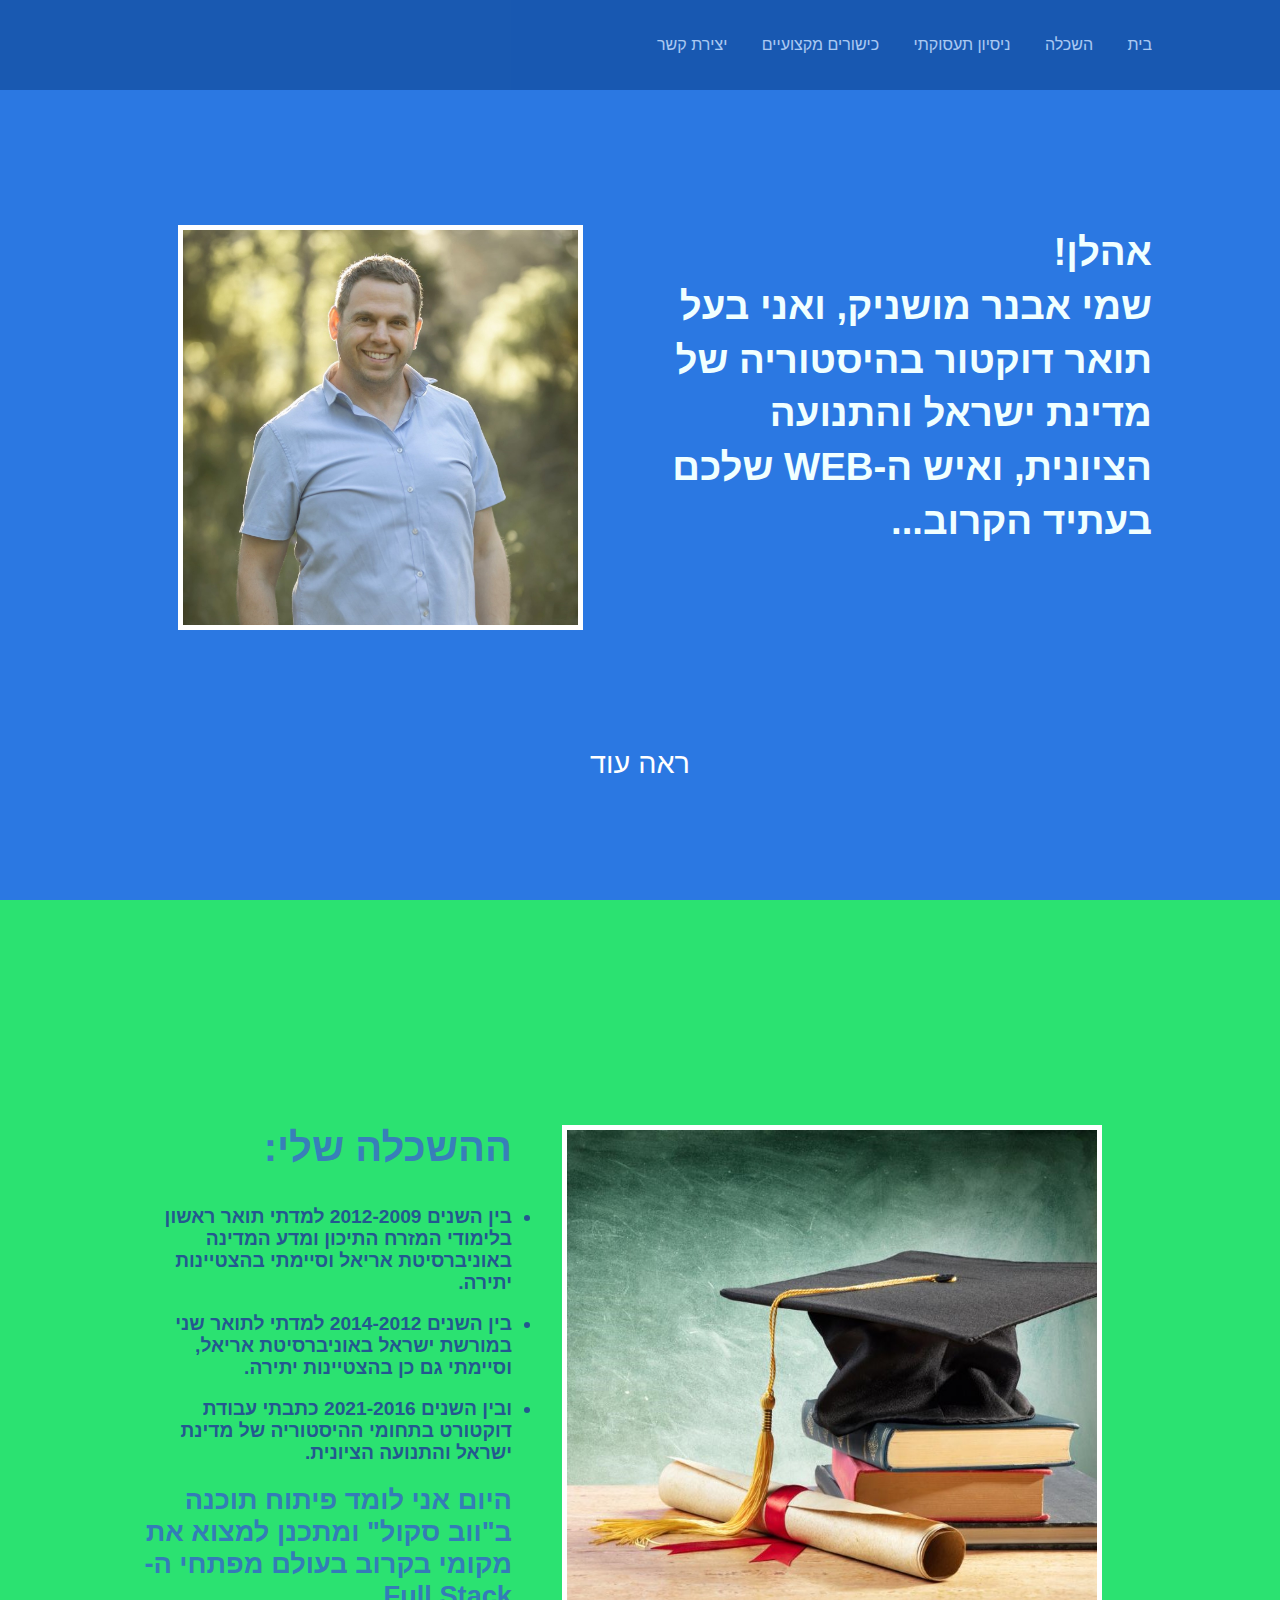
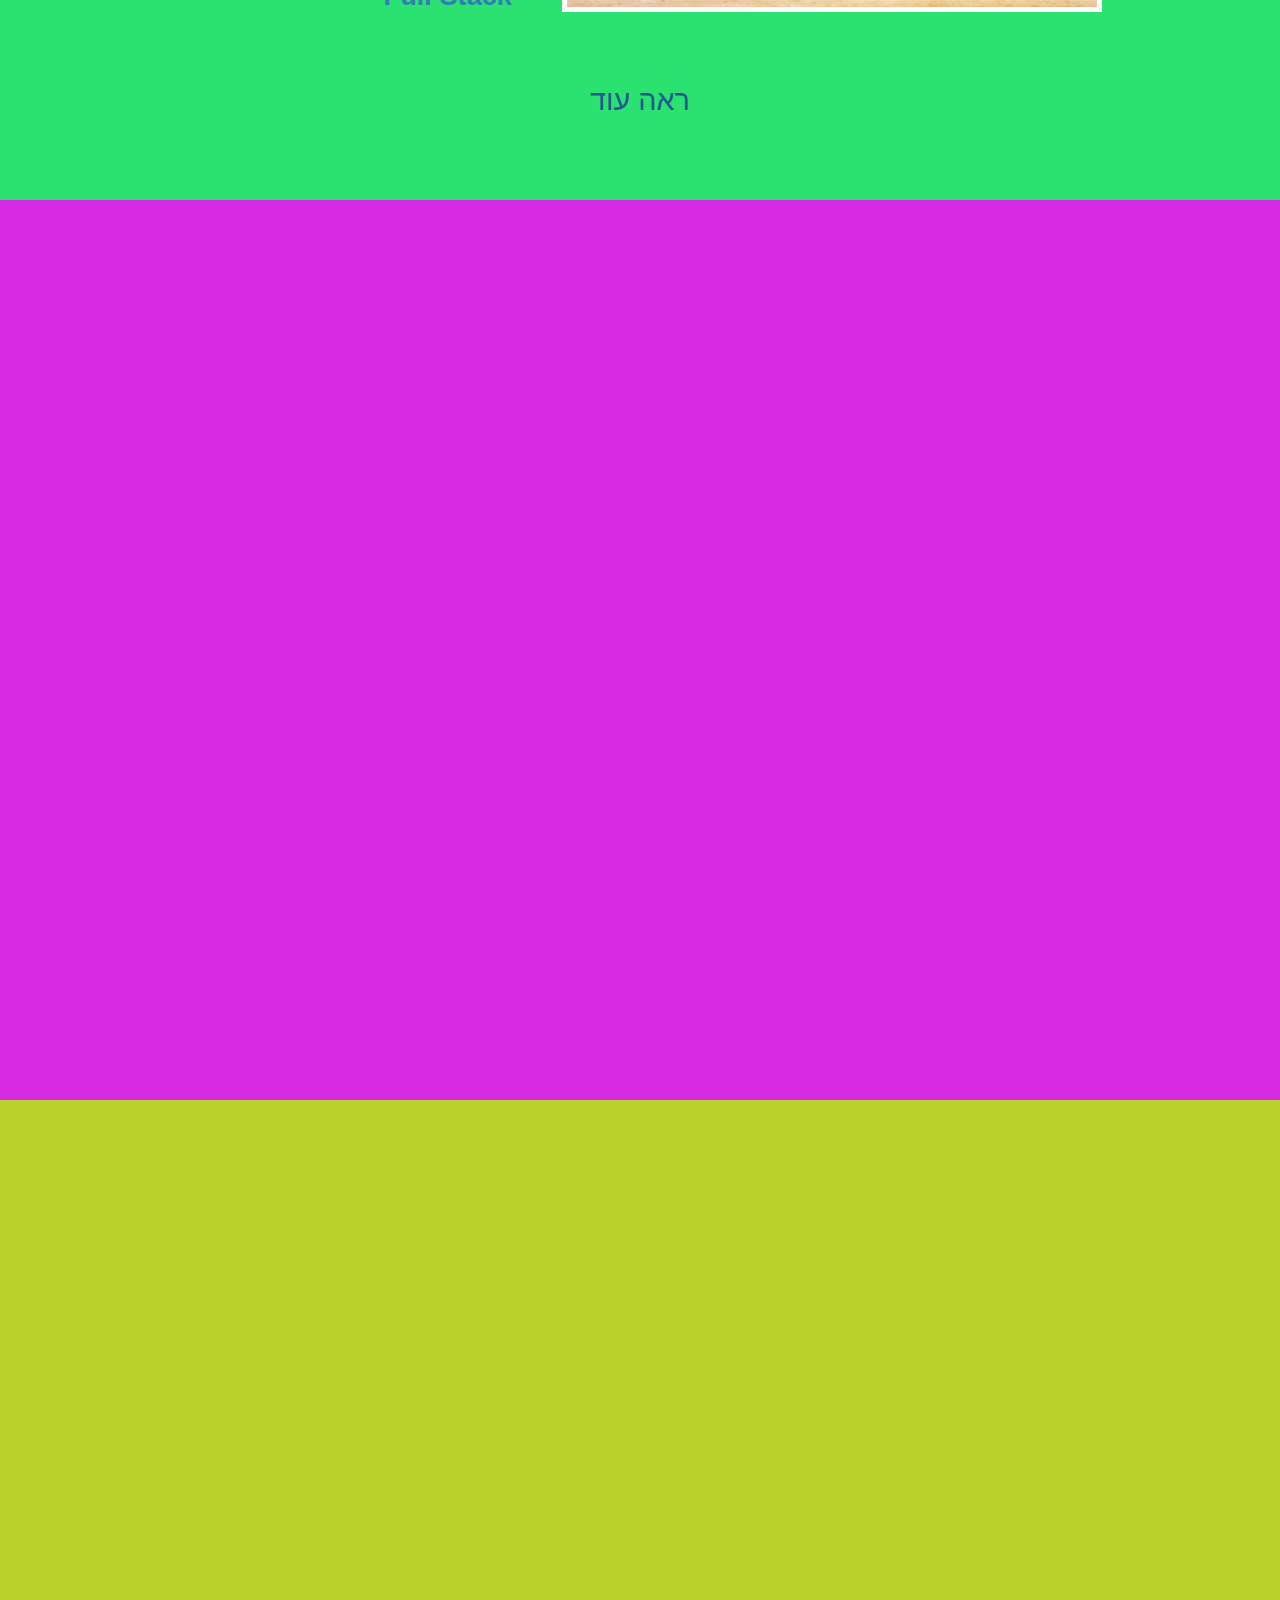
==== דף נחיתה/דף נחיתה להגשה/index.html @ d0986043 "this is my first homw work" ====
<!DOCTYPE html>
<html lang="en">

<head>
    <meta charset="UTF-8" />
    <meta http-equiv="X-UA-Compatible" content="IE=edge" />
    <meta name="viewport" content="width=device-width, initial-scale=1.0" />
    <link rel="preconnect" href="https://fonts.googleapis.com" />
    <link rel="preconnect" href="https://fonts.gstatic.com" crossorigin />
    <link href="https: //fonts.googleapis.com/css2? family= Rubik & display=swap" rel="stylesheet" />
    <link rel="stylesheet" href="https://cdnjs.cloudflare.com/ajax/libs/font-awesome/6.1.1/css/all.min.css" integrity="sha512-KfkfwYDsLkIlwQp6LFnl8zNdLGxu9YAA1QvwINks4PhcElQSvqcyVLLD9aMhXd13uQjoXtEKNosOWaZqXgel0g==" crossorigin="anonymous" referrerpolicy="no-referrer"
    />
    <style>
        * {
            margin: 0;
            padding: 0;
            box-sizing: border-box;
        }
        
        html {
            scroll-behavior: smooth;
        }
        
        body {
            direction: rtl;
            font-family: "Rubik", sans-serif;
        }
        
        main {
            width: 100%;
        }
        
        nav {
            width: 100%;
            height: 10vh;
            background-color: #0d4491;
            opacity: 0.3;
            position: fixed;
            top: 0;
            display: flex;
            align-items: center;
        }
        
        nav:hover {
            opacity: 0.6;
        }
        
        #ulNav li {
            display: inline;
            padding-left: 30px;
        }
        
        a {
            text-decoration: none;
            color: white;
        }
        
        #ulNav li a:hover {
            font-weight: bold;
        }
        
        #ulNav {
            list-style: none;
            margin-right: 10vw;
        }
        
        section {
            height: 100vh;
            padding-top: 20vh;
            padding-right: 10vw;
            padding-left: 10vw;
        }
        
        #home {
            background-color: #2b78e2;
            padding-top: 25vh;
        }
        
        #mainHomeDiv {
            display: flex;
            justify-content: space-around;
        }
        
        #education {
            background-color: rgb(43, 226, 113);
            padding-top: 25vh;
        }
        
        #workExperience {
            background-color: rgb(214, 43, 226);
        }
        
        #professionalSkills {
            background-color: rgb(186, 208, 45);
        }
        
        #contact {
            background-color: rgb(36, 221, 159);
        }
        
        #home img {
            width: 45vh;
            height: 45vh;
            margin-left: 50px;
            margin-right: 50px;
            border: white 5px solid;
        }
        
        #home h1 {
            color: azure;
            font-size: 2.4em;
            line-height: 1.4em;
        }
        
        .footerHomeDiv {
            width: 100%;
            display: flex;
            justify-content: center;
        }
        
        .seeMore {
            width: fit-content;
            display: flex;
            flex-direction: column;
            align-items: center;
            padding-top: 13vh;
        }
        
        .seeMore i {
            color: white;
            font-size: 1.2em;
        }
        
        @keyframes arrowEmbossing {
            0% {
                font-size: 1.2em;
                ;
            }
            50% {
                font-size: 1.5em;
            }
            100% {
                font-size: 1.2em;
                ;
            }
        }
        
        .fa-chevron-down {
            animation: arrowEmbossing 1s linear;
            animation-iteration-count: infinite;
        }
        
        #mainEducationDiv img {
            width: 60vh;
            margin-left: 50px;
            margin-right: 50px;
            border: white 5px solid;
        }
        
        #mainEducationDiv {
            display: flex;
            justify-content: space-around;
        }
        
        h2 {
            font-size: 2.5em;
            color: #387fb9;
            padding-bottom: 4vh;
        }
        
        #educationDetails li {
            font-size: 1.2em;
            color: #24588f;
            font-weight: 600;
        }
        
        #educationDetails li {
            padding-bottom: 1em;
        }
        
        #educationDetails p {
            font-size: 1.7em;
            color: #347cb7;
            font-weight: 700;
        }
    </style>
    <title>Document</title>
</head>

<body>
    <main>
        <nav>
            <ul id="ulNav">
                <li>
                    <a href="#home">בית</a>
                </li>
                <li>
                    <a href="#education">השכלה</a>
                </li>
                <li>
                    <a href="#workExperience">ניסיון תעסוקתי</a>
                </li>
                <li>
                    <a href="#professionalSkills">כישורים מקצועיים</a>
                </li>
                <li>
                    <a href="#contact">יצירת קשר</a>
                </li>
            </ul>
        </nav>
        <section id="home">
            <div id="mainHomeDiv">
                <h1>
                    אהלן! <br />שמי אבנר מושניק, ואני בעל תואר דוקטור בהיסטוריה של מדינת ישראל והתנועה הציונית, ואיש ה-WEB שלכם בעתיד הקרוב...
                </h1>

                <img src="images/me.jpg" alt="me" />
            </div>
            <div class="footerHomeDiv">
                <a href="#education">
                    <div class="seeMore">
                        <p class="seeMoreP" style="font-size: 1.8em">ראה עוד</p>
                        <i class="fa-solid fa-chevron-down"></i>
                    </div>
                </a>
            </div>
        </section>
        <section id="education">
            <div id="mainEducationDiv">
                <img src="images/education.jpg" alt="education">
                <div id="educationDetails">

                    <h2>ההשכלה שלי:</h2>
                    <ul>
                        <li>בין השנים 2012-2009 למדתי תואר ראשון בלימודי המזרח התיכון ומדע המדינה באוניברסיטת אריאל וסיימתי בהצטיינות יתירה.</li>
                        <li>בין השנים 2014-2012 למדתי לתואר שני במורשת ישראל באוניברסיטת אריאל, וסיימתי גם כן בהצטיינות יתירה.</li>
                        <li>ובין השנים 2021-2016 כתבתי עבודת דוקטורט בתחומי ההיסטוריה של מדינת ישראל והתנועה הציונית.</li>
                    </ul>
                    <P>היום אני לומד פיתוח תוכנה ב"ווב סקול" ומתכנן למצוא את מקומי בקרוב בעולם מפתחי ה-Full Stack</P>

                </div>
            </div>
            <div class="footerHomeDiv">
                <a href="#workExperience">
                    <div class="seeMore" style="padding-top: 8vh; color: #24588f;">
                        <p class="seeMoreP" style="font-size: 1.8em">ראה עוד</p>
                        <i class="fa-solid fa-chevron-down" style="color: #24588f;"></i>
                    </div>
                </a>
            </div>
        </section>
        <section id="workExperience"></section>
        <section id="professionalSkills"></section>
        <section id="contact"></section>
    </main>
</body>

</html>
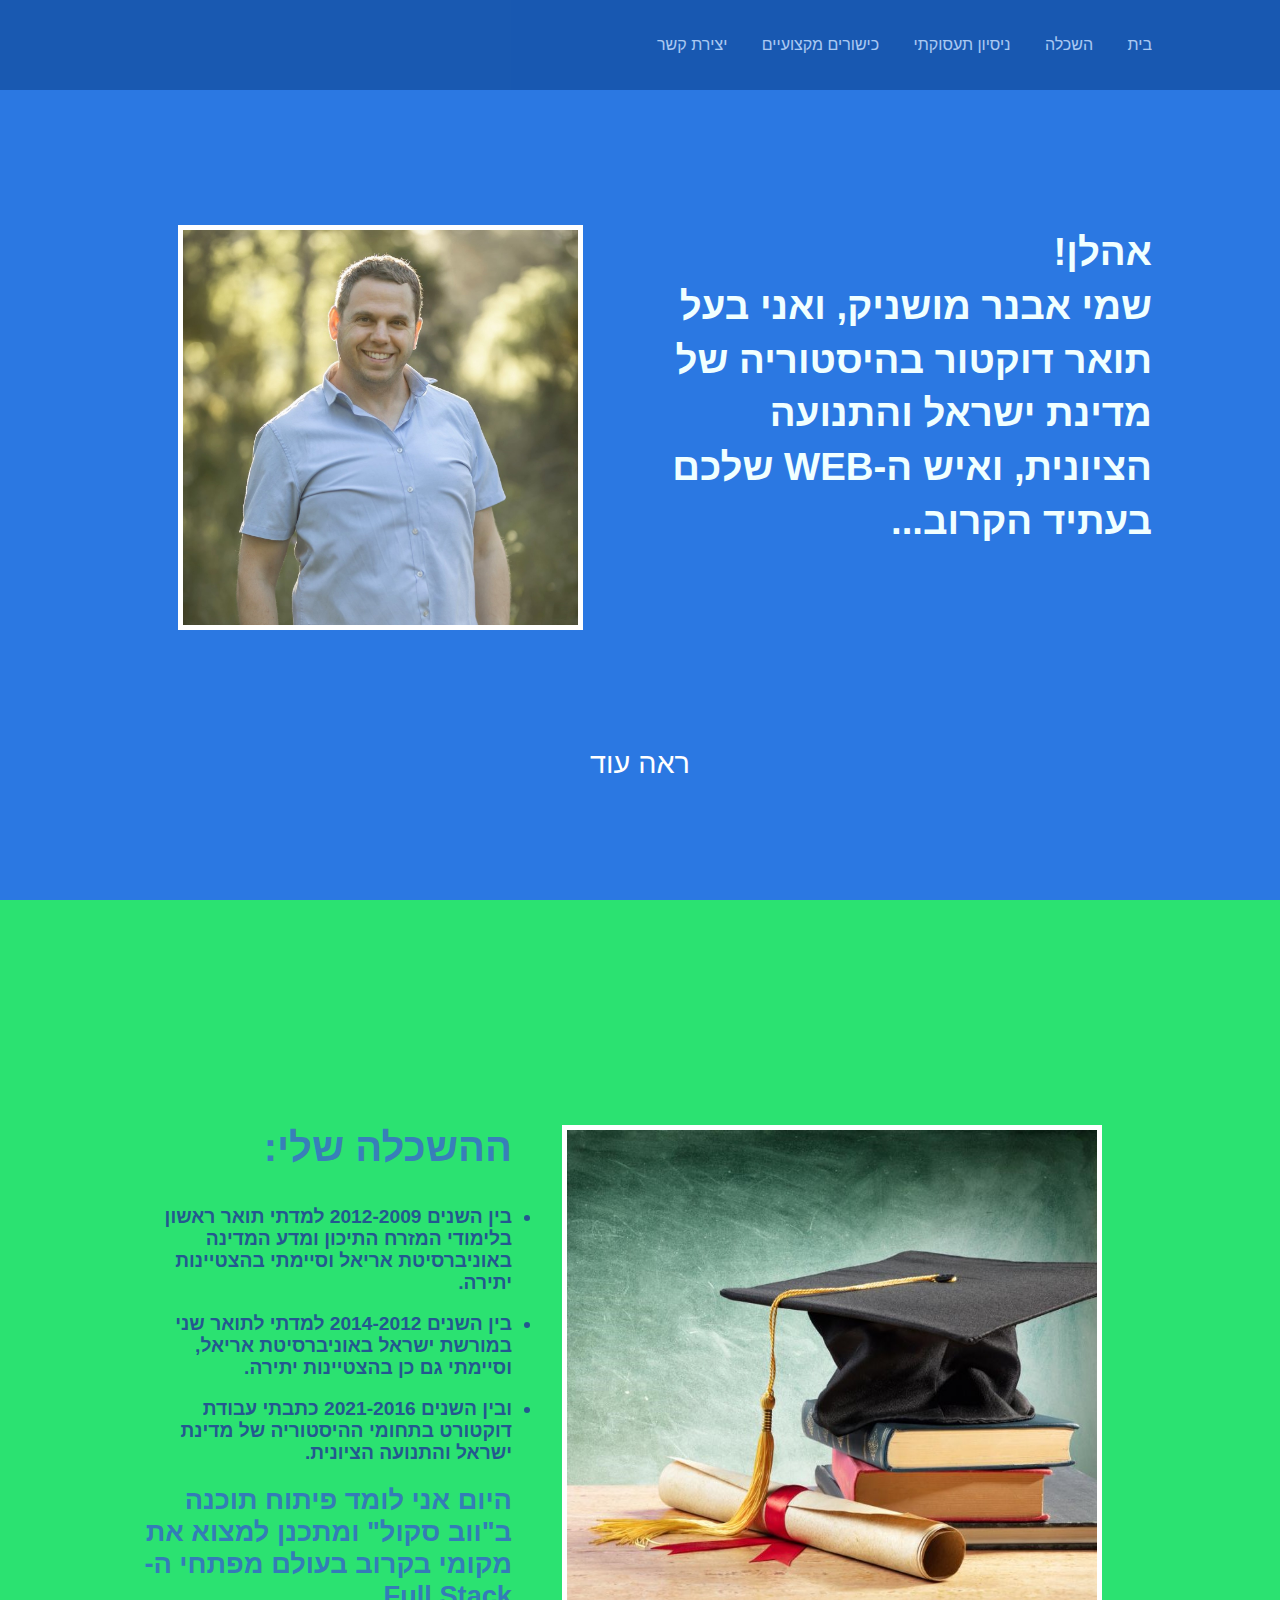
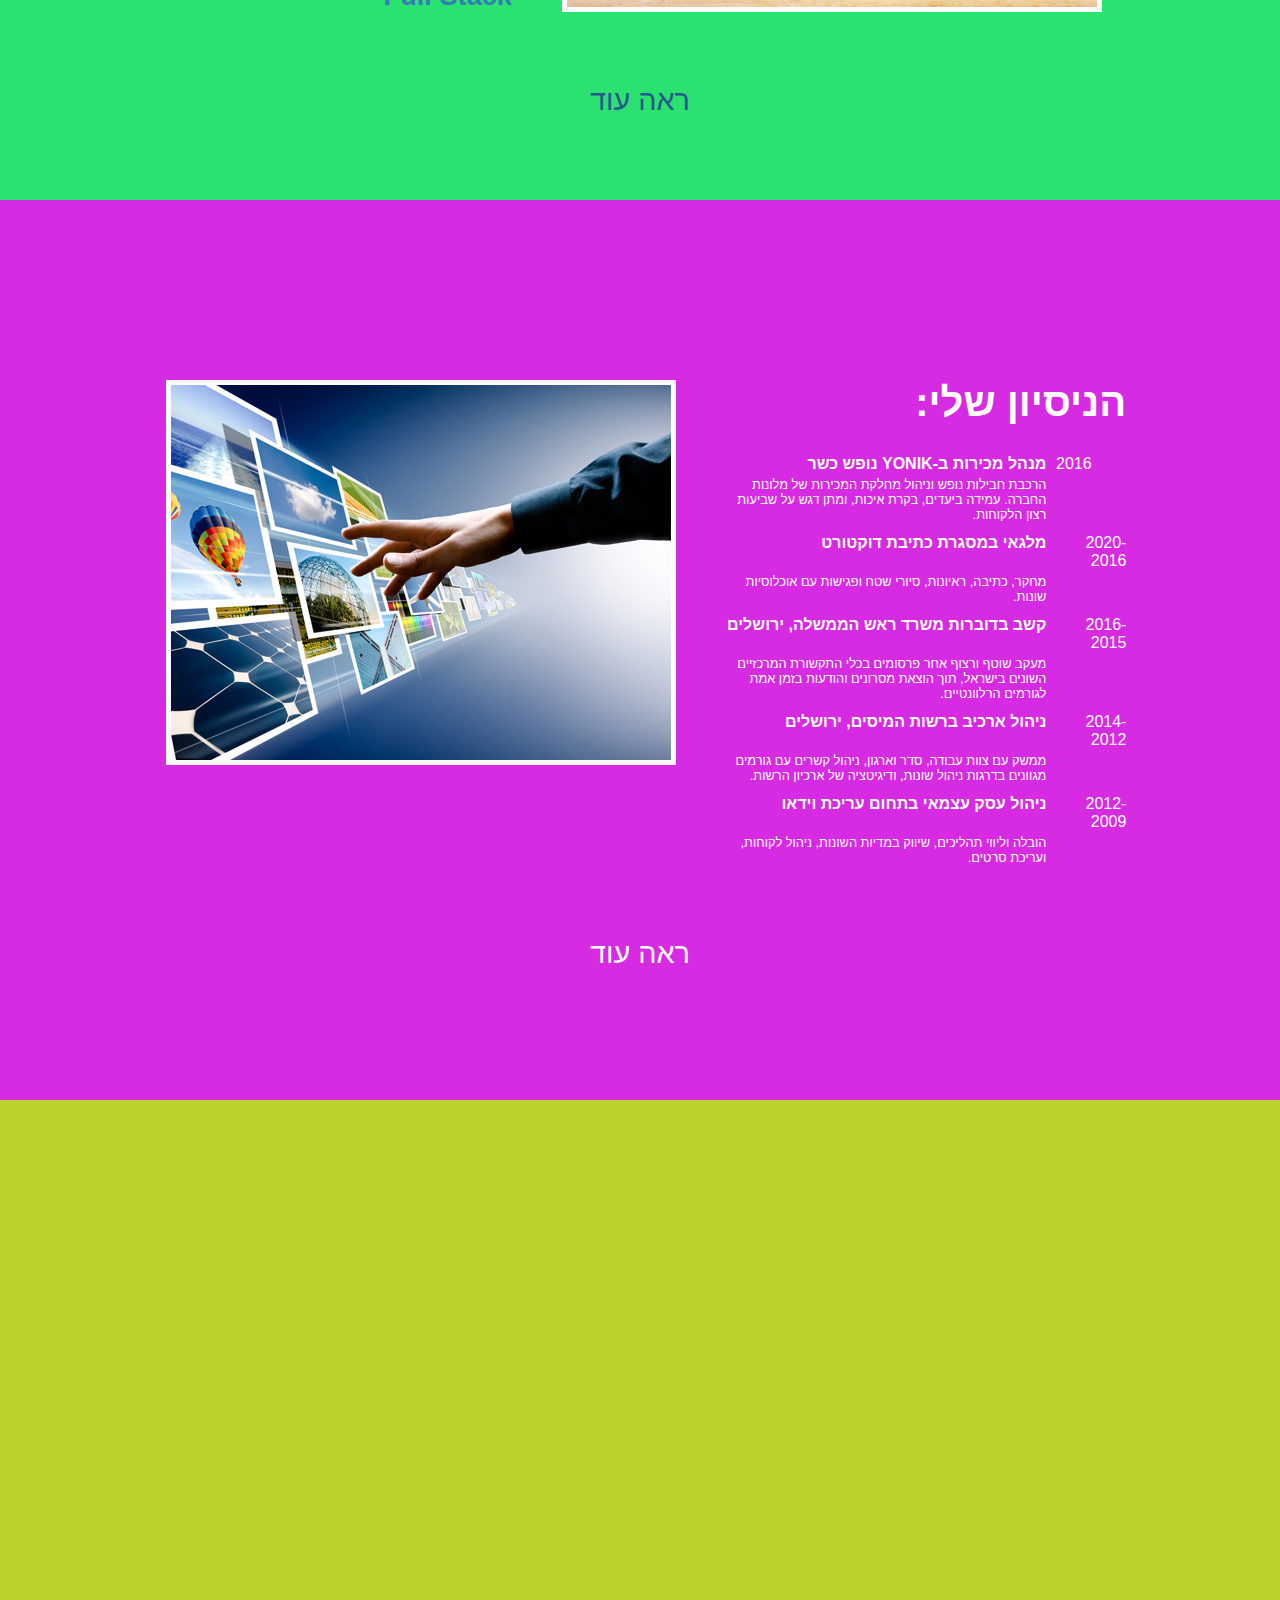
==== commit 4fec1874: "Continue work on landing page (8.5.22)" ====
--- a/דף נחיתה/דף נחיתה להגשה/index.html
+++ b/דף נחיתה/דף נחיתה להגשה/index.html
@@ -162,7 +162,7 @@
             justify-content: space-around;
         }
         
-        h2 {
+        #mainEducationDiv h2 {
             font-size: 2.5em;
             color: #387fb9;
             padding-bottom: 4vh;
@@ -182,6 +182,69 @@
             font-size: 1.7em;
             color: #347cb7;
             font-weight: 700;
+        }
+        
+        #mainWorkExperienceDiv {
+            display: flex;
+            justify-content: space-between;
+            padding: 0 2vw 0 3vw;
+        }
+        
+        #mainWorkExperienceDiv img {
+            width: 60vh;
+            margin-right: 50px;
+            border: white 5px solid;
+        }
+        
+        #mainWorkExperienceDiv h2 {
+            font-size: 2.5em;
+            color: white;
+            padding-bottom: 2vh;
+        }
+        
+        #myExperience {
+            width: 100%;
+        }
+        
+        #myExperience {
+            color: white;
+        }
+        
+        .nameExperience {
+            font-weight: bold;
+        }
+        
+        .yearsAndNamesExperience {
+            display: grid;
+            grid-template-columns: 1fr 4fr;
+        }
+        
+        .yearsExperience {
+            display: flex;
+            justify-content: left;
+            padding-left: 12%;
+        }
+        
+        .experienceDetails {
+            padding-top: 1%;
+            padding-right: 20%;
+        }
+        
+        #myExperience>div {
+            padding-top: 3%;
+        }
+        
+        #workExperienceDetails {
+            width: 60%;
+        }
+        
+        .experienceDetails {
+            font-size: 0.8em;
+        }
+        
+        #mainWorkExperienceDiv img {
+            width: (1.3*30%);
+            height: 30%;
         }
     </style>
     <title>Document</title>
@@ -249,7 +312,77 @@
                 </a>
             </div>
         </section>
-        <section id="workExperience"></section>
+        <section id="workExperience">
+            <div id="mainWorkExperienceDiv">
+                <div id="workExperienceDetails">
+                    <h2>הניסיון שלי:</h2>
+                    <div id="myExperience">
+                        <div>
+                            <div class="yearsAndNamesExperience">
+                                <div class="yearsExperience">
+                                    <p>2016</p>
+                                </div>
+                                <div class="nameExperience">מנהל מכירות ב-YONIK נופש כשר</div>
+
+                            </div>
+                            <div class="experienceDetails">הרכבת חבילות נופש וניהול מחלקת המכירות של מלונות החברה. עמידה ביעדים, בקרת איכות, ומתן דגש על שביעות רצון הלקוחות.</div>
+                        </div>
+                        <div>
+                            <div class="yearsAndNamesExperience">
+                                <div class="yearsExperience">
+                                    <p>2020-2016</p>
+                                </div>
+                                <div class="nameExperience">מלגאי במסגרת כתיבת דוקטורט</div>
+
+                            </div>
+                            <div class="experienceDetails">מחקר, כתיבה, ראיונות, סיורי שטח ופגישות עם אוכלוסיות שונות.</div>
+                        </div>
+                        <div>
+                            <div class="yearsAndNamesExperience">
+                                <div class="yearsExperience">
+                                    <p>2016-2015</p>
+                                </div>
+                                <div class="nameExperience">קשב בדוברות משרד ראש הממשלה, ירושלים</div>
+
+                            </div>
+                            <div class="experienceDetails">מעקב שוטף ורצוף אחר פרסומים בכלי התקשורת המרכזיים השונים בישראל, תוך הוצאת מסרונים והודעות בזמן אמת לגורמים הרלוונטיים.</div>
+                        </div>
+                        <div>
+                            <div class="yearsAndNamesExperience">
+                                <div class="yearsExperience">
+                                    <p>2014-2012</p>
+                                </div>
+                                <div class="nameExperience">ניהול ארכיב ברשות המיסים, ירושלים</div>
+
+                            </div>
+                            <div class="experienceDetails">ממשק עם צוות עבודה, סדר וארגון, ניהול קשרים עם גורמים מגוונים בדרגות ניהול שונות, ודיגיטציה של ארכיון הרשות. </div>
+                        </div>
+                        <div>
+                            <div class="yearsAndNamesExperience">
+                                <div class="yearsExperience">
+                                    <p>2012-2009</p>
+                                </div>
+                                <div class="nameExperience">ניהול עסק עצמאי בתחום עריכת וידאו</div>
+
+                            </div>
+                            <div class="experienceDetails">הובלה וליווי תהליכים, שיווק במדיות השונות, ניהול לקוחות, ועריכת סרטים. </div>
+                        </div>
+                    </div>
+
+                </div>
+                <img src="images/workExperience.jpg" alt="workExperience">
+            </div>
+
+            </div>
+            <div class="footerHomeDiv">
+                <a href="#professionalSkills">
+                    <div class="seeMore" style="padding-top: 8vh;">
+                        <p class="seeMoreP" style="font-size: 1.8em">ראה עוד</p>
+                        <i class="fa-solid fa-chevron-down"></i>
+                    </div>
+                </a>
+            </div>
+        </section>
         <section id="professionalSkills"></section>
         <section id="contact"></section>
     </main>
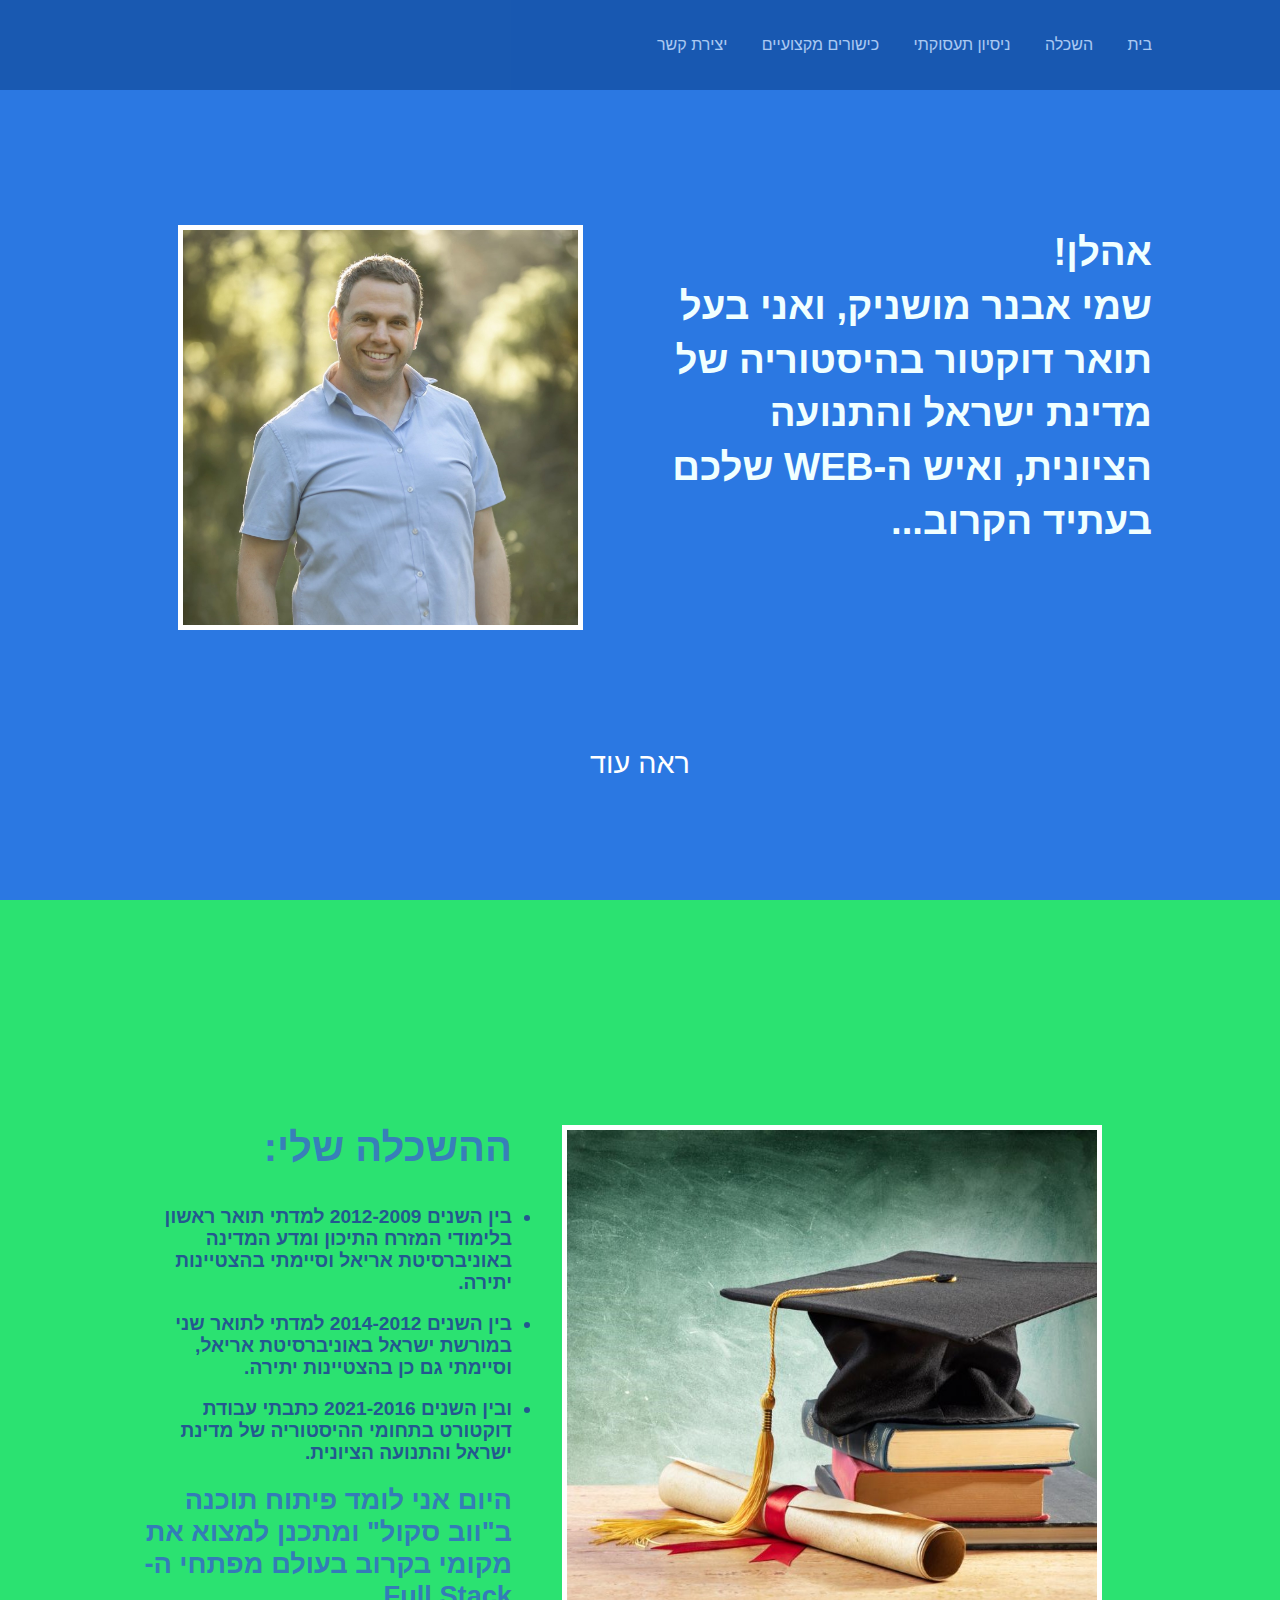
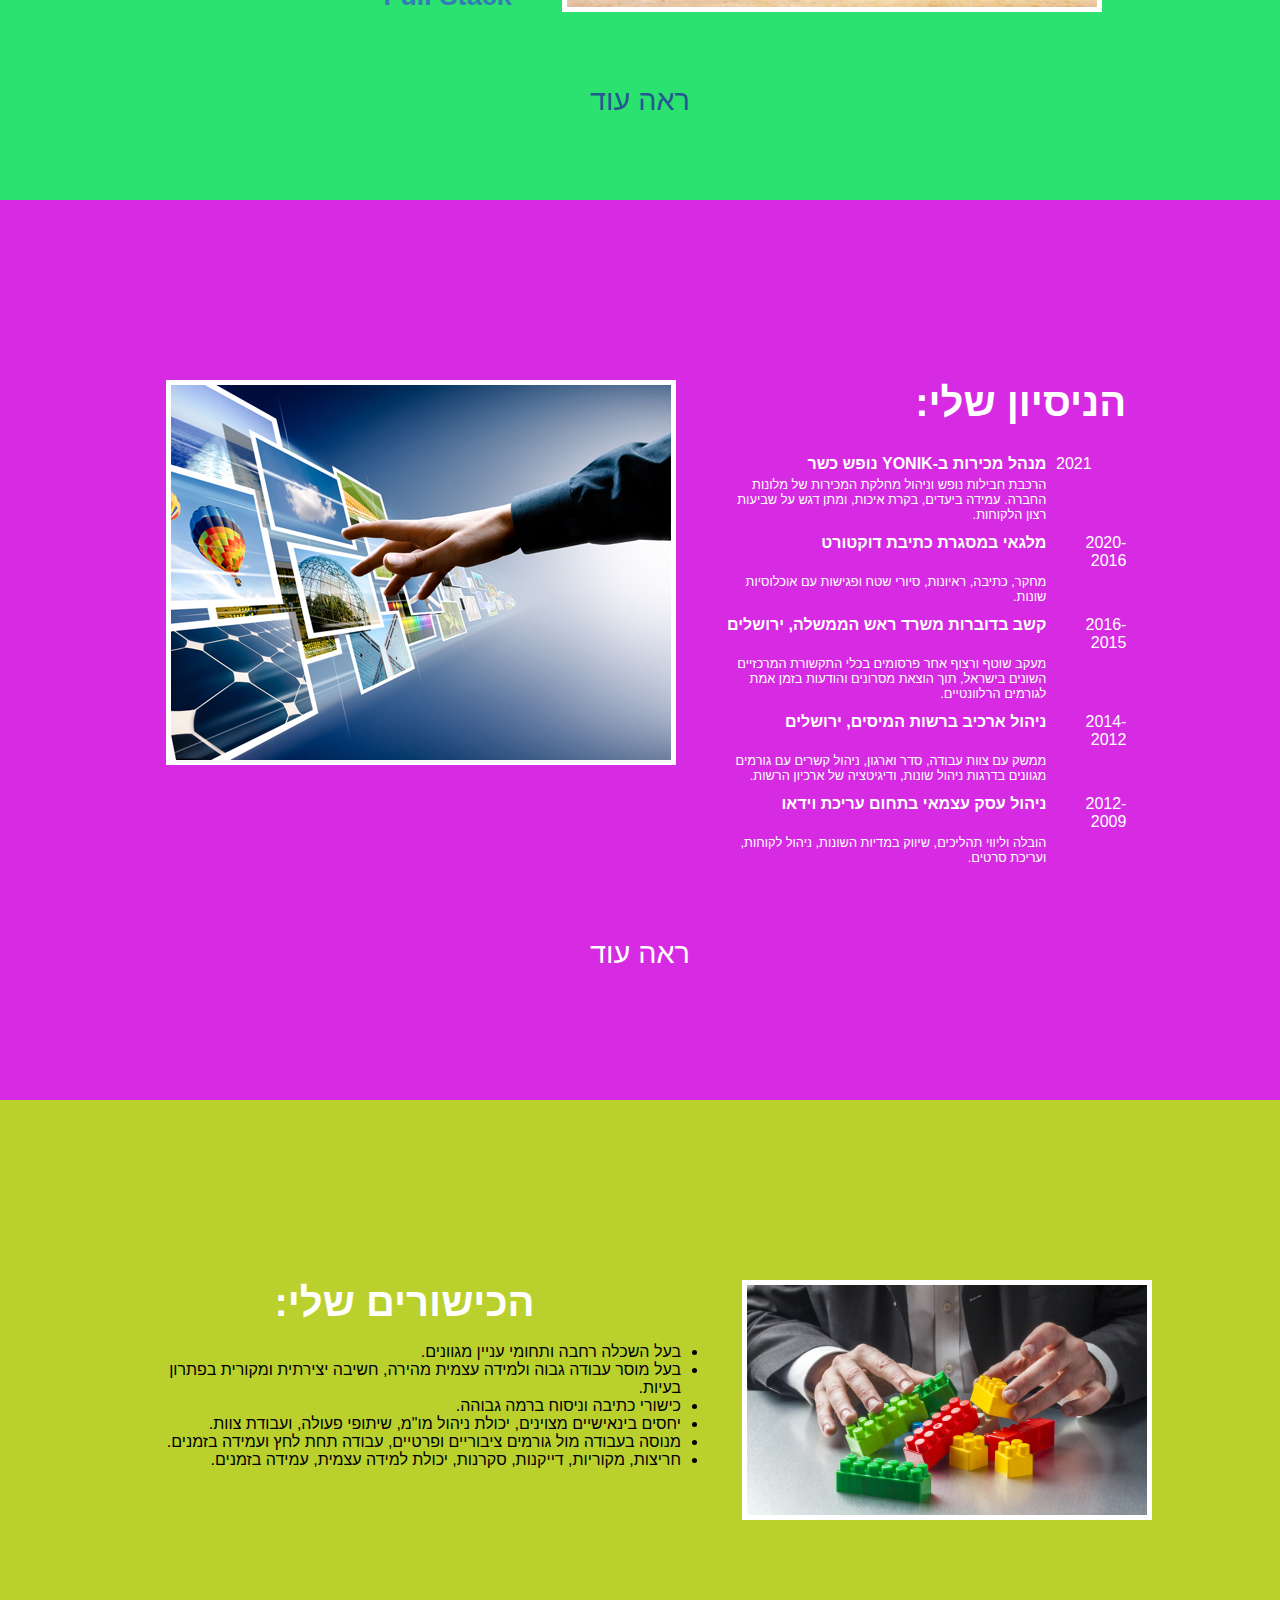
==== commit 28c664db: "Continue work on landing page (9.5.22)" ====
--- a/דף נחיתה/דף נחיתה להגשה/index.html
+++ b/דף נחיתה/דף נחיתה להגשה/index.html
@@ -194,6 +194,8 @@
             width: 60vh;
             margin-right: 50px;
             border: white 5px solid;
+            width: (1.3*30%);
+            height: 30%;
         }
         
         #mainWorkExperienceDiv h2 {
@@ -242,12 +244,33 @@
             font-size: 0.8em;
         }
         
-        #mainWorkExperienceDiv img {
-            width: (1.3*30%);
-            height: 30%;
+        #mainprofessionalSkillsDiv {
+            display: flex;
+            justify-content: space-between;
+        }
+        
+        #mainprofessionalSkillsDiv img {
+            width: 40%;
+            border: white 5px solid;
+        }
+        
+        #professionalSkillsDetails {
+            width: 60%;
+        }
+        
+        #professionalSkillsDetails h2 {
+            font-size: 2.5em;
+            color: white;
+            padding-bottom: 2vh;
+            display: flex;
+            justify-content: center;
+        }
+        
+        #professionalSkillsDetails {
+            padding-right: 6%;
         }
     </style>
-    <title>Document</title>
+    <title>אבנר מושניק - קורות חיים</title>
 </head>
 
 <body>
@@ -320,7 +343,7 @@
                         <div>
                             <div class="yearsAndNamesExperience">
                                 <div class="yearsExperience">
-                                    <p>2016</p>
+                                    <p>2021</p>
                                 </div>
                                 <div class="nameExperience">מנהל מכירות ב-YONIK נופש כשר</div>
 
@@ -383,7 +406,23 @@
                 </a>
             </div>
         </section>
-        <section id="professionalSkills"></section>
+        <section id="professionalSkills">
+            <div id="mainprofessionalSkillsDiv">
+                <img src="images/professionalSkills.jpg" alt="professionalSkills">
+                <div id="professionalSkillsDetails">
+                    <h2>הכישורים שלי:</h2>
+                    <ul>
+                        <li>בעל השכלה רחבה ותחומי עניין מגוונים.</li>
+                        <li>בעל מוסר עבודה גבוה ולמידה עצמית מהירה, חשיבה יצירתית ומקורית בפתרון בעיות.</li>
+                        <li>כישורי כתיבה וניסוח ברמה גבוהה.</li>
+                        <li>יחסים בינאישיים מצוינים, יכולת ניהול מו"מ, שיתופי פעולה, ועבודת צוות.</li>
+                        <li>מנוסה בעבודה מול גורמים ציבוריים ופרטיים, עבודה תחת לחץ ועמידה בזמנים.</li>
+                        <li>חריצות, מקוריות, דייקנות, סקרנות, יכולת למידה עצמית, עמידה בזמנים.</li>
+                    </ul>
+                </div>
+            </div>
+        </section>
+
         <section id="contact"></section>
     </main>
 </body>
